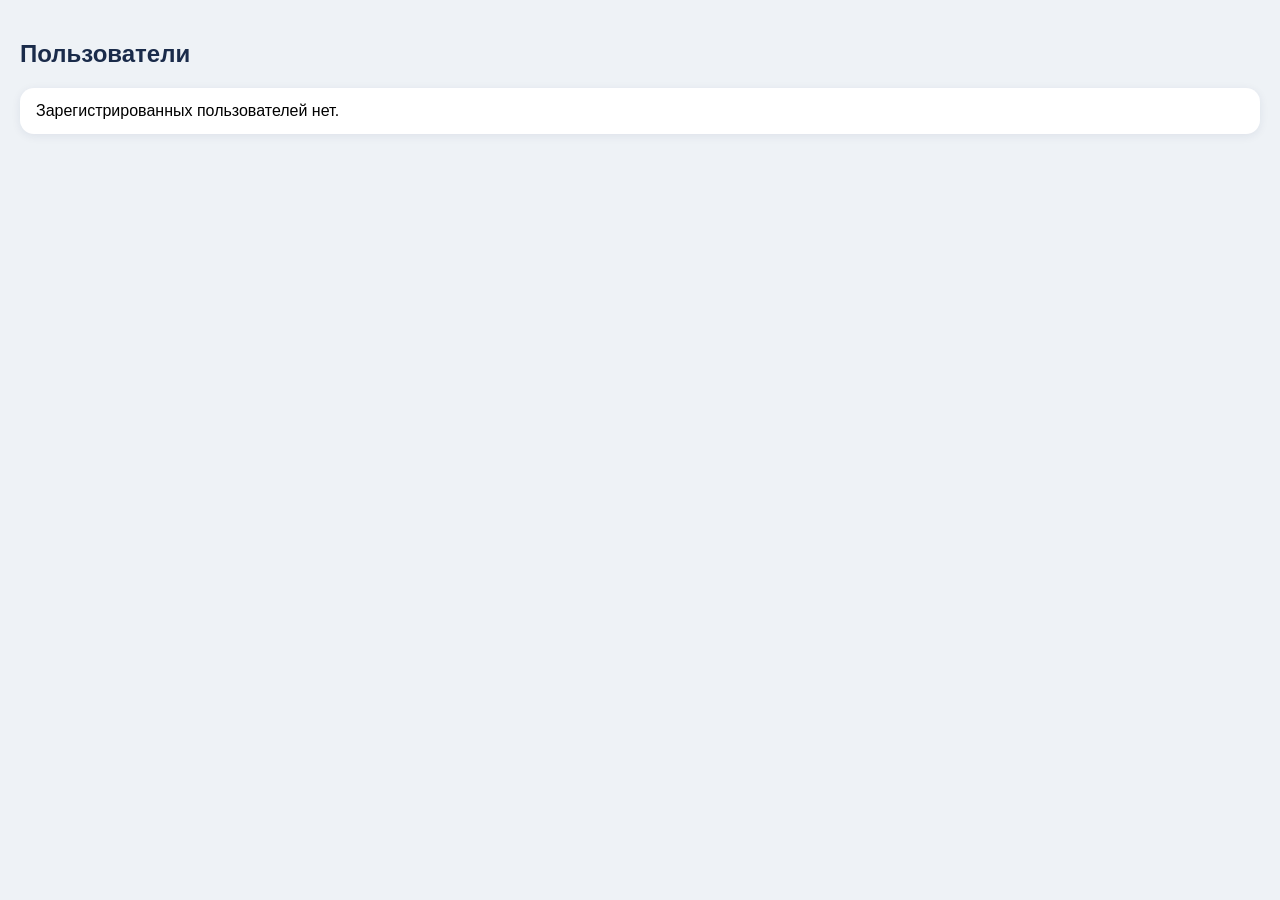
==== admin.html @ 662c8fda "Create admin.html" ====
<!DOCTYPE html>
<html lang="ru">
<head>
<meta charset="UTF-8">
<meta name="viewport" content="width=device-width, initial-scale=1.0">
<title>Админка — Городские истории</title>
<style>
  body { font-family: -apple-system, "Roboto", sans-serif; background: #eef2f6; margin: 0; padding: 20px; }
  h2 { color: #1a2b4a; }
  .card { background: #fff; border-radius: 14px; padding: 14px 16px; margin-bottom: 12px;
    box-shadow: 0 2px 10px rgba(20,40,90,.08); }
  .name { font-weight: 700; color: #1a2b4a; }
  .meta { font-size: 13px; color: #7a8494; margin-top: 4px; line-height: 1.5; }
  button { border: none; border-radius: 9px; padding: 8px 14px; font-size: 13px;
    font-weight: 600; cursor: pointer; margin-right: 8px; margin-top: 8px; }
  .reset { background: #e3f2fd; color: #1565c0; }
  .del   { background: #ffebee; color: #c62828; }
</style>
</head>
<body>
<h2>Пользователи</h2>
<div id="list"></div>
<script>
  function load() {
    const box = document.getElementById("list");
    box.innerHTML = "";
    let users = {};
    try { users = JSON.parse(localStorage.getItem("ecosled_accounts")) || {}; } catch (e) {}

    if (!Object.keys(users).length) {
      box.innerHTML = "<div class='card'>Зарегистрированных пользователей нет.</div>";
    }

    Object.keys(users).forEach(login => {
      const u = users[login];
      let prog = {};
      try { prog = JSON.parse(localStorage.getItem("ecosled_progress_" + login)) || {}; } catch (e) {}

      const routes = prog.completedByRoute || {};
      const routesTxt = Object.keys(routes).length
        ? Object.keys(routes).map(r => r + ": " + routes[r].length + " точек").join(", ")
        : "маршруты не начаты";

      const card = document.createElement("div");
      card.className = "card";
      card.innerHTML =
        "<div class='name'>" + (u.name || login) + " <span style='color:#8a94a6'>(" + login + ")</span></div>" +
        "<div class='meta'>Баллы: " + (prog.score != null ? prog.score : u.score) +
        " · Текущий маршрут: " + (prog.currentRoute || "не выбран") + "<br>" + routesTxt + "</div>";

      const resetBtn = document.createElement("button");
      resetBtn.className = "reset";
      resetBtn.innerText = "Сбросить прогресс";
      resetBtn.onclick = () => {
        localStorage.removeItem("ecosled_progress_" + login);
        load();
      };

      const delBtn = document.createElement("button");
      delBtn.className = "del";
      delBtn.innerText = "Удалить аккаунт";
      delBtn.onclick = () => {
        const saved = JSON.parse(localStorage.getItem("ecosled_accounts") || "{}");
        delete saved[login];
        localStorage.setItem("ecosled_accounts", JSON.stringify(saved));
        localStorage.removeItem("ecosled_progress_" + login);
        load();
      };

      card.appendChild(resetBtn);
      card.appendChild(delBtn);
      box.appendChild(card);
    });
  }
  load();
</script>
</body>
</html>
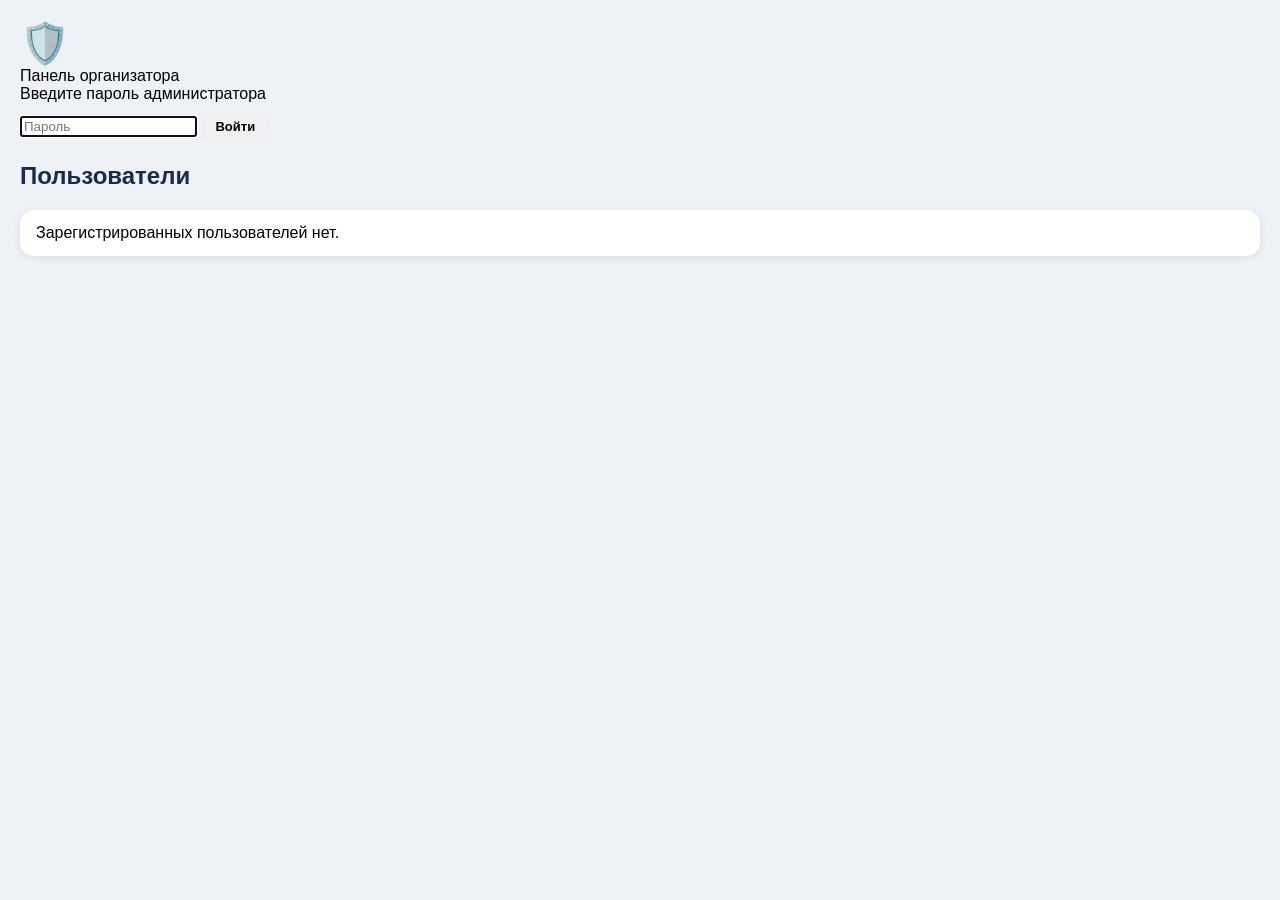
==== commit b13a361d: "Update admin.html" ====
--- a/admin.html
+++ b/admin.html
@@ -18,6 +18,18 @@
 </style>
 </head>
 <body>
+  <!-- Замок админки -->
+<div id="lock-screen">
+  <div class="lock-box">
+    <div style="font-size:40px">🛡️</div>
+    <div class="lock-title">Панель организатора</div>
+    <div class="lock-sub">Введите пароль администратора</div>
+    <input type="password" id="lock-input" placeholder="Пароль">
+    <button class="btn" id="lock-btn">Войти</button>
+    <div class="lock-error" id="lock-error"></div>
+  </div>
+</div>
+
 <h2>Пользователи</h2>
 <div id="list"></div>
 <script>
@@ -74,5 +86,44 @@
   }
   load();
 </script>
+  <script>
+  const ADMIN_PASSWORD_HASH = "f8feac9516a732b828c448b22b70702c3fc2c3261b2989997e80035bf51b393d";
+
+  function sha256(str) {
+    return crypto.subtle.digest("SHA-256", new TextEncoder().encode(str))
+      .then(buf => [...new Uint8Array(buf)].map(b => b.toString(16).padStart(2, "0")).join(""));
+  }
+
+  function logoutAdmin() {
+    sessionStorage.removeItem("admin_unlocked");
+    location.reload();
+  }
+
+  // --- Замок ---
+  if (sessionStorage.getItem("admin_unlocked") === "1") {
+    document.getElementById("lock-screen").style.display = "none";
+    document.getElementById("admin-content").style.display = "block";
+    load();
+  } else {
+    const input = document.getElementById("lock-input");
+    function tryUnlock() {
+      sha256(input.value).then(h => {
+        if (h === ADMIN_PASSWORD_HASH) {
+          sessionStorage.setItem("admin_unlocked", "1");
+          document.getElementById("lock-screen").style.display = "none";
+          document.getElementById("admin-content").style.display = "block";
+          load();
+        } else {
+          document.getElementById("lock-error").innerText = "Неверный пароль";
+          input.value = "";
+        }
+      });
+    }
+    document.getElementById("lock-btn").onclick = tryUnlock;
+    input.addEventListener("keydown", e => { if (e.key === "Enter") tryUnlock(); });
+    input.focus();
+  }
+</script>
+
 </body>
 </html>
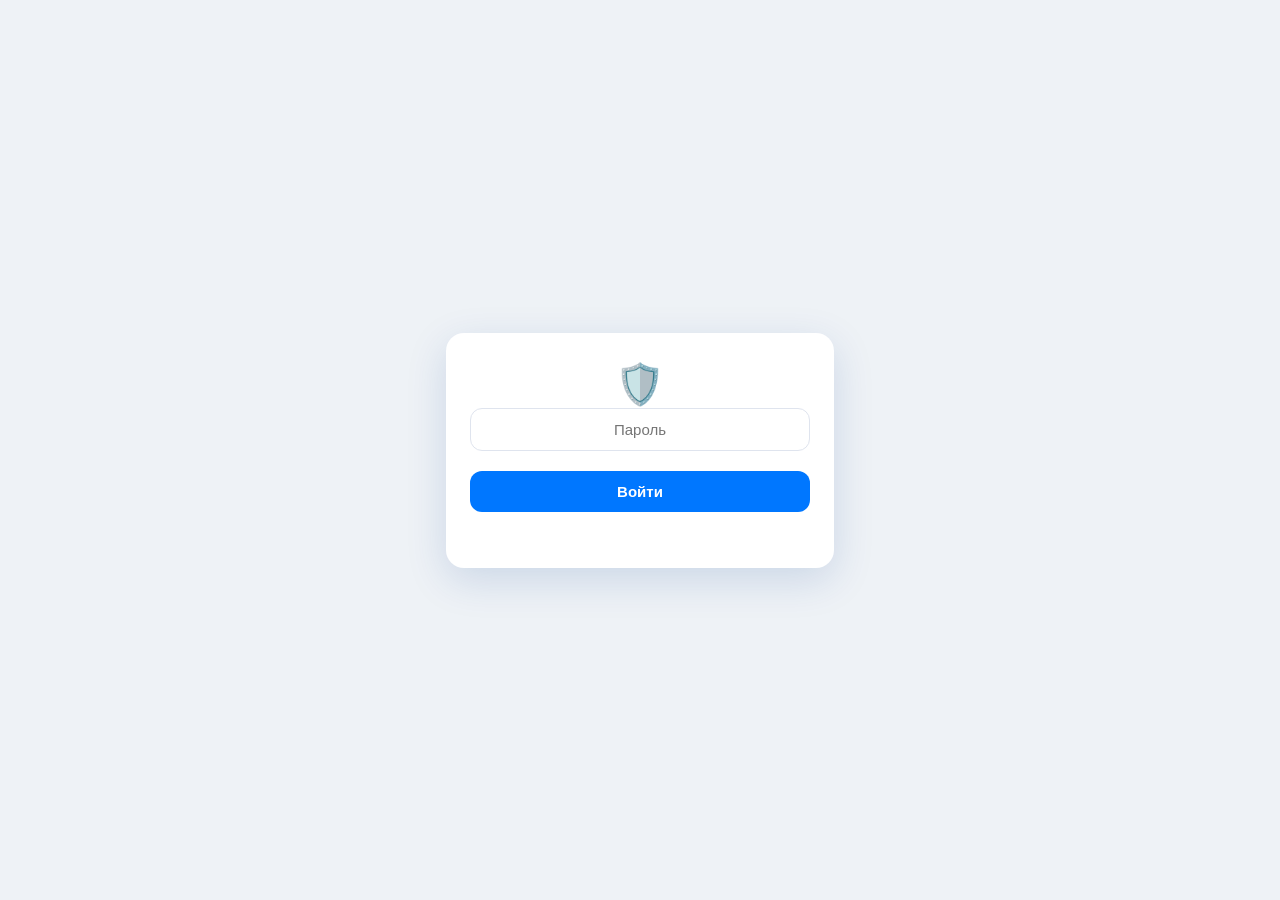
==== commit 888cd888: "Update admin.html" ====
--- a/admin.html
+++ b/admin.html
@@ -15,24 +15,62 @@
     font-weight: 600; cursor: pointer; margin-right: 8px; margin-top: 8px; }
   .reset { background: #e3f2fd; color: #1565c0; }
   .del   { background: #ffebee; color: #c62828; }
+  /* Замок */
+  #lock-screen { position: fixed; inset: 0; z-index: 999; background: #eef2f6;
+    display: flex; align-items: center; justify-content: center; padding: 24px; }
+  .lock-box { max-width: 340px; width: 100%; background: #fff; border-radius: 18px;
+    padding: 28px 24px; box-shadow: 0 12px 40px rgba(0,60,150,.15); text-align: center; }
+  input { width: 100%; padding: 12px 14px; border: 1.5px solid #dfe4ee; border-radius: 12px;
+    margin-bottom: 12px; font-size: 15px; outline: none; box-sizing: border-box; }
+  .btn { background: #0077ff; color: #fff; border: none; padding: 12px; border-radius: 12px;
+    font-weight: 700; cursor: pointer; width: 100%; font-size: 15px; }
+  .lock-error { color: #c62828; font-size: 13px; margin-top: 10px; min-height: 18px; }
 </style>
 </head>
 <body>
-  <!-- Замок админки -->
+
+<!-- Замок админки: пароль при каждом открытии -->
 <div id="lock-screen">
   <div class="lock-box">
     <div style="font-size:40px">🛡️</div>
-    <div class="lock-title">Панель организатора</div>
-    <div class="lock-sub">Введите пароль администратора</div>
-    <input type="password" id="lock-input" placeholder="Пароль">
+    <input type="password" id="lock-input" placeholder="Пароль" style="text-align:center">
     <button class="btn" id="lock-btn">Войти</button>
     <div class="lock-error" id="lock-error"></div>
   </div>
 </div>
 
-<h2>Пользователи</h2>
-<div id="list"></div>
+<div id="admin-content" style="display:none">
+  <h2>Пользователи</h2>
+  <div id="list"></div>
+</div>
+
 <script>
+  const ADMIN_PASSWORD_HASH = "f8feac9516a732b828c448b22b70702c3fc2c3261b2989997e80035bf51b393d";
+
+  function sha256(str) {
+    return crypto.subtle.digest("SHA-256", new TextEncoder().encode(str))
+      .then(buf => [...new Uint8Array(buf)].map(b => b.toString(16).padStart(2, "0")).join(""));
+  }
+
+  // --- Замок: спрашивает пароль при каждом открытии ---
+  const input = document.getElementById("lock-input");
+  function tryUnlock() {
+    sha256(input.value).then(h => {
+      if (h === ADMIN_PASSWORD_HASH) {
+        document.getElementById("lock-screen").style.display = "none";
+        document.getElementById("admin-content").style.display = "block";
+        load();
+      } else {
+        document.getElementById("lock-error").innerText = "Неверный пароль";
+        input.value = "";
+      }
+    });
+  }
+  document.getElementById("lock-btn").onclick = tryUnlock;
+  input.addEventListener("keydown", e => { if (e.key === "Enter") tryUnlock(); });
+  input.focus();
+
+  // --- Список пользователей ---
   function load() {
     const box = document.getElementById("list");
     box.innerHTML = "";
@@ -84,46 +122,6 @@
       box.appendChild(card);
     });
   }
-  load();
 </script>
-  <script>
-  const ADMIN_PASSWORD_HASH = "f8feac9516a732b828c448b22b70702c3fc2c3261b2989997e80035bf51b393d";
-
-  function sha256(str) {
-    return crypto.subtle.digest("SHA-256", new TextEncoder().encode(str))
-      .then(buf => [...new Uint8Array(buf)].map(b => b.toString(16).padStart(2, "0")).join(""));
-  }
-
-  function logoutAdmin() {
-    sessionStorage.removeItem("admin_unlocked");
-    location.reload();
-  }
-
-  // --- Замок ---
-  if (sessionStorage.getItem("admin_unlocked") === "1") {
-    document.getElementById("lock-screen").style.display = "none";
-    document.getElementById("admin-content").style.display = "block";
-    load();
-  } else {
-    const input = document.getElementById("lock-input");
-    function tryUnlock() {
-      sha256(input.value).then(h => {
-        if (h === ADMIN_PASSWORD_HASH) {
-          sessionStorage.setItem("admin_unlocked", "1");
-          document.getElementById("lock-screen").style.display = "none";
-          document.getElementById("admin-content").style.display = "block";
-          load();
-        } else {
-          document.getElementById("lock-error").innerText = "Неверный пароль";
-          input.value = "";
-        }
-      });
-    }
-    document.getElementById("lock-btn").onclick = tryUnlock;
-    input.addEventListener("keydown", e => { if (e.key === "Enter") tryUnlock(); });
-    input.focus();
-  }
-</script>
-
 </body>
 </html>
